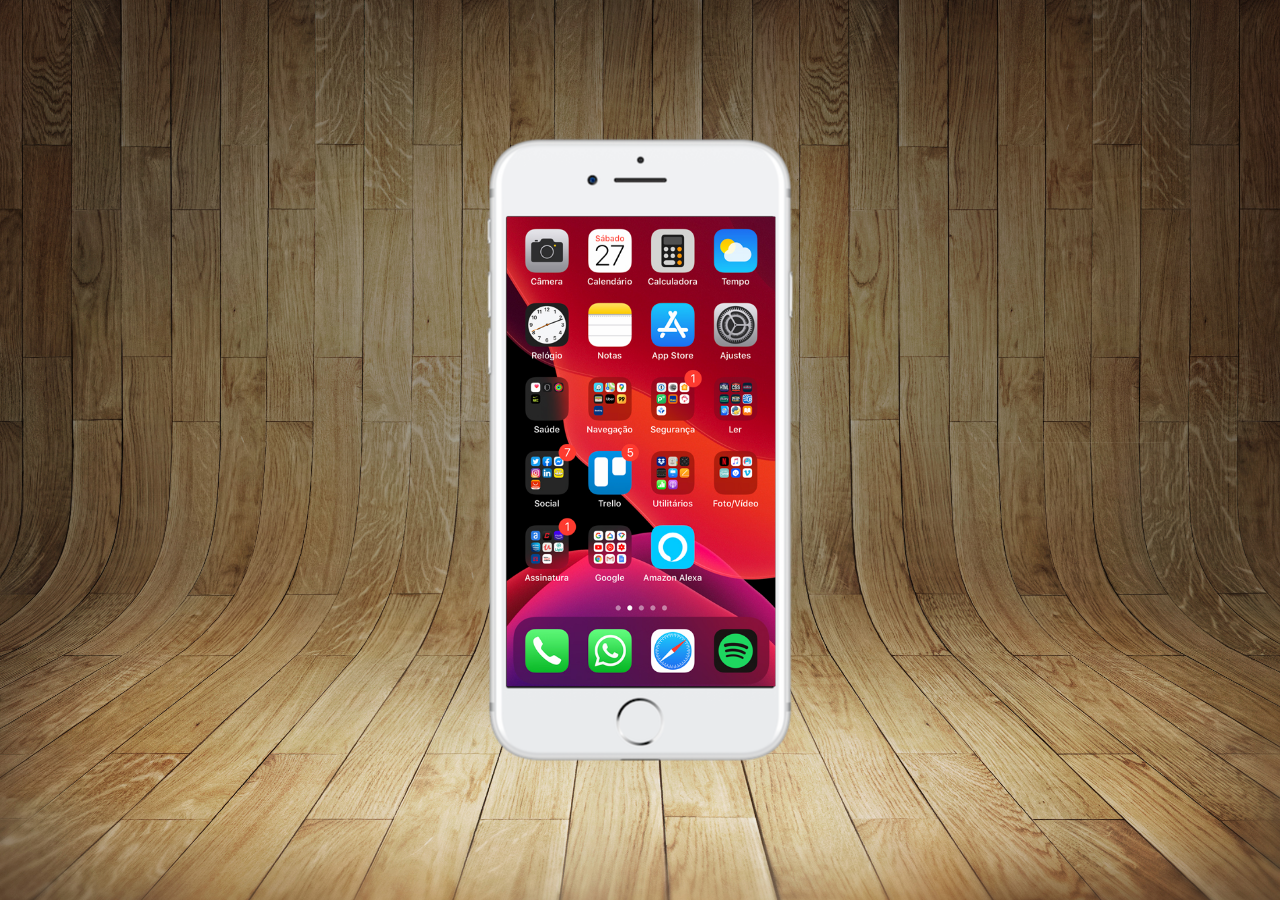
==== index.html @ 0d1d1d86 "O 'inicio' do projeto" ====
<!DOCTYPE html>
<html lang="pt-br">
<head>
    <meta charset="UTF-8">
    <meta http-equiv="X-UA-Compatible" content="IE=edge">
    <meta name="viewport" content="width=device-width, initial-scale=1.0">
    <link rel="stylesheet" href="estilos/style.css">
    <title>Redes Sociais</title>
</head>
<body>
    <main>
        <section id="telefone">
            <iframe src="home.html" name="tela" id="tela"frameborder="0">
                Seu navegador não é compatível com isso
            </iframe>
        </section>
        <section id="redes-sociais">

        </section>
    </main>
</body>
</html>
---- estilos/style.css ----
@charset "UTF-8";

/*Hora de programar >:)*/
* {
    margin: 0px;
    padding: 0px;
    font-family: Arial, Helvetica, sans-serif;
}

html, body{
    height: 100vh;
    width: 100vw;
    background-color: black;
}
body{
    background: url("../pacote-d013/imagens/fundo-madeira.jpg") no-repeat top center;
    background-size: cover;
    background-attachment: fixed;
}


main{
    position: relative;
    height: 100vh;
}

section#telefone {
    position: absolute;
    top: 50%;
    left: 50%;
    transform: translate(-50%,-50%);
    height: 627px;
    width: 311px;
    background: url('../pacote-d013/imagens/frame-iphone.png') no-repeat;
}
/*mexendo com a home do celular*/
iframe#tela{
    position: relative;
    top: 80px;
    left: 22px;
    width: 269px;
    height: 470px;
}
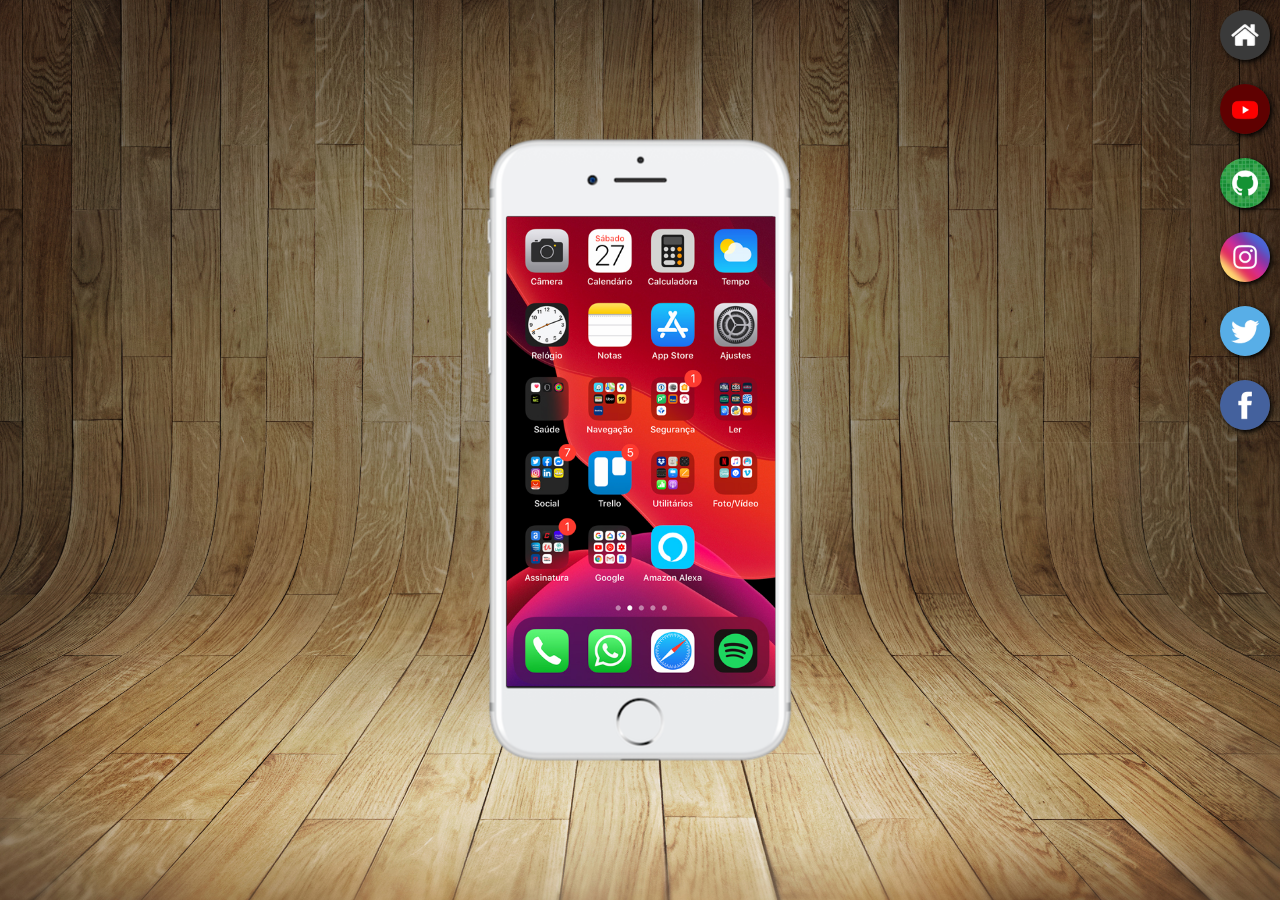
==== commit 67417603: "As redes sociais" ====
--- a/index.html
+++ b/index.html
@@ -15,7 +15,12 @@
             </iframe>
         </section>
         <section id="redes-sociais">
-
+            <a href="#" target="tela"><img src="pacote-d013/imagens/logo-home.jpg" alt="home"></a>
+            <a href="#" target="tela"><img src="pacote-d013/imagens/logo-youtube.jpg" alt="Youtube"></a>
+            <a href="#" target="tela"><img src="pacote-d013/imagens/logo-github.jpg" alt="github"></a>
+            <a href="#" target="tela"><img src="pacote-d013/imagens/logo-instagram.jpg" alt="instagram"></a>
+            <a href="#" target="tela"><img src="pacote-d013/imagens/logo-twitter.jpg" alt="twitter"></a>
+            <a href="#" target="tela"><img src="pacote-d013/imagens/logo-facebook.jpg" alt="facebook"></a>
         </section>
     </main>
 </body>
--- a/estilos/style.css
+++ b/estilos/style.css
@@ -40,4 +40,15 @@
     left: 22px;
     width: 269px;
     height: 470px;
-}+}
+section#redes-sociais{
+    display: flex;
+    flex-direction: column;
+    text-align: right;
+}
+section#redes-sociais a > img{
+    width: 50px;
+    margin: 10px;
+    border-radius: 50%;
+    box-shadow: 2px 2px 5px black;
+}
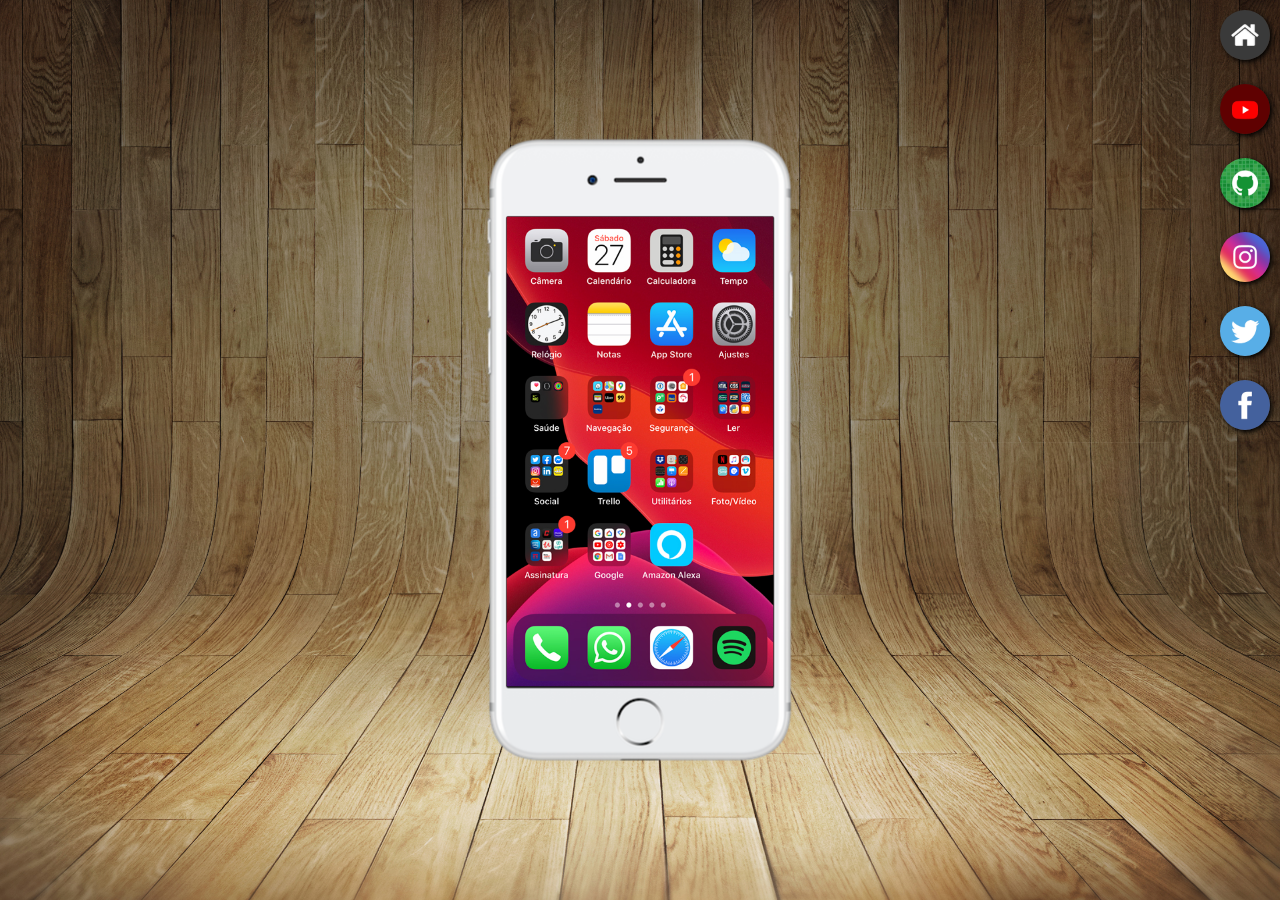
==== commit 73c79972: "Adicionando os sites de acesso ao CeV" ====
--- a/index.html
+++ b/index.html
@@ -15,11 +15,11 @@
             </iframe>
         </section>
         <section id="redes-sociais">
-            <a href="#" target="tela"><img src="pacote-d013/imagens/logo-home.jpg" alt="home"></a>
-            <a href="#" target="tela"><img src="pacote-d013/imagens/logo-youtube.jpg" alt="Youtube"></a>
-            <a href="#" target="tela"><img src="pacote-d013/imagens/logo-github.jpg" alt="github"></a>
-            <a href="#" target="tela"><img src="pacote-d013/imagens/logo-instagram.jpg" alt="instagram"></a>
-            <a href="#" target="tela"><img src="pacote-d013/imagens/logo-twitter.jpg" alt="twitter"></a>
+            <a href="home.html" target="tela"><img src="pacote-d013/imagens/logo-home.jpg" alt="home"></a><br>
+            <a href="sites/youtube.html" target="tela"><img src="pacote-d013/imagens/logo-youtube.jpg" alt="Youtube"></a><br>
+            <a href="sites/github.html" target="tela"><img src="pacote-d013/imagens/logo-github.jpg" alt="github"></a><br>
+            <a href="#" target="tela"><img src="pacote-d013/imagens/logo-instagram.jpg" alt="instagram"></a><br>
+            <a href="#" target="tela"><img src="pacote-d013/imagens/logo-twitter.jpg" alt="twitter"></a><br>
             <a href="#" target="tela"><img src="pacote-d013/imagens/logo-facebook.jpg" alt="facebook"></a>
         </section>
     </main>
--- a/estilos/style.css
+++ b/estilos/style.css
@@ -38,12 +38,10 @@
     position: relative;
     top: 80px;
     left: 22px;
-    width: 269px;
+    width: 267px;
     height: 470px;
 }
 section#redes-sociais{
-    display: flex;
-    flex-direction: column;
     text-align: right;
 }
 section#redes-sociais a > img{
@@ -52,3 +50,9 @@
     border-radius: 50%;
     box-shadow: 2px 2px 5px black;
 }
+section#redes-sociais img:hover{
+    border: 2px solid rgba(255, 255, 255, 0.637);
+    transform: translate(-3px, -3px);
+    box-shadow: 5px 5px 10px rgba(0, 0, 0, 0.623);
+    transition: transform .3s, border 1s;
+}
